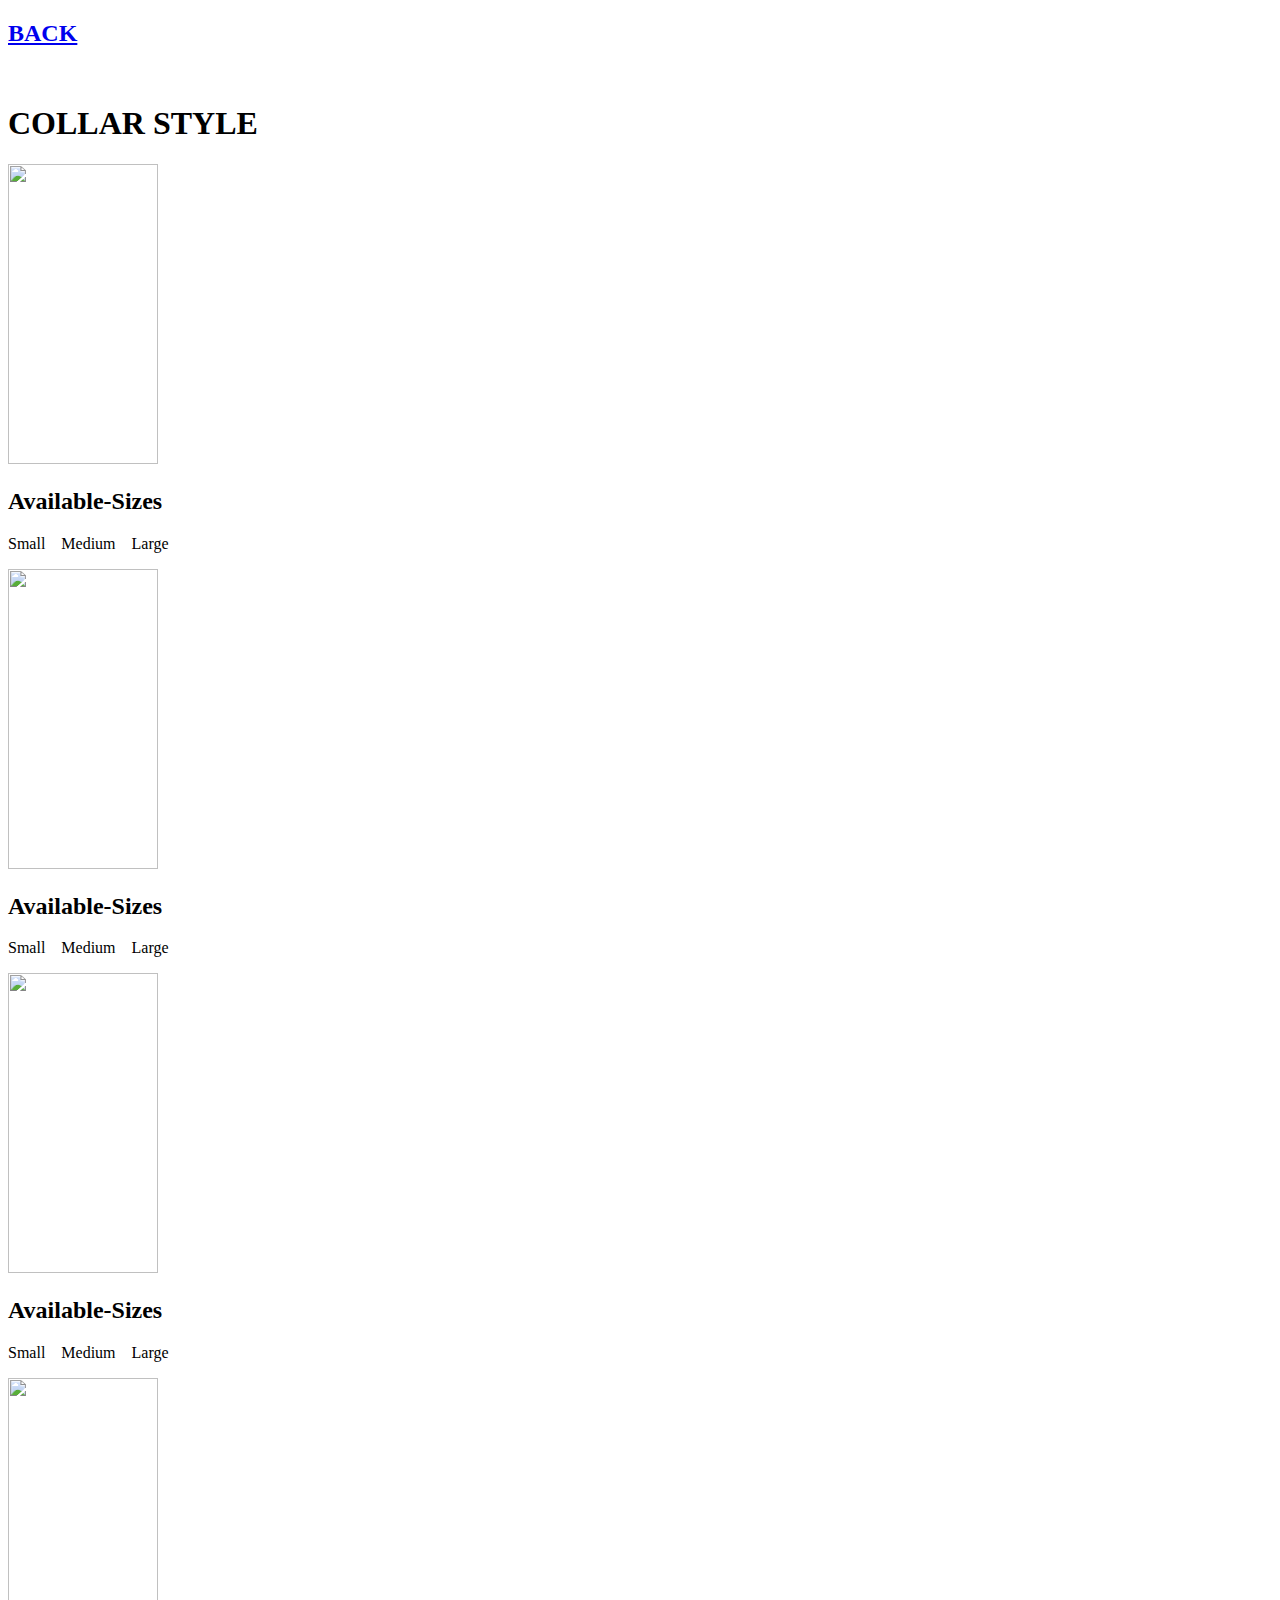
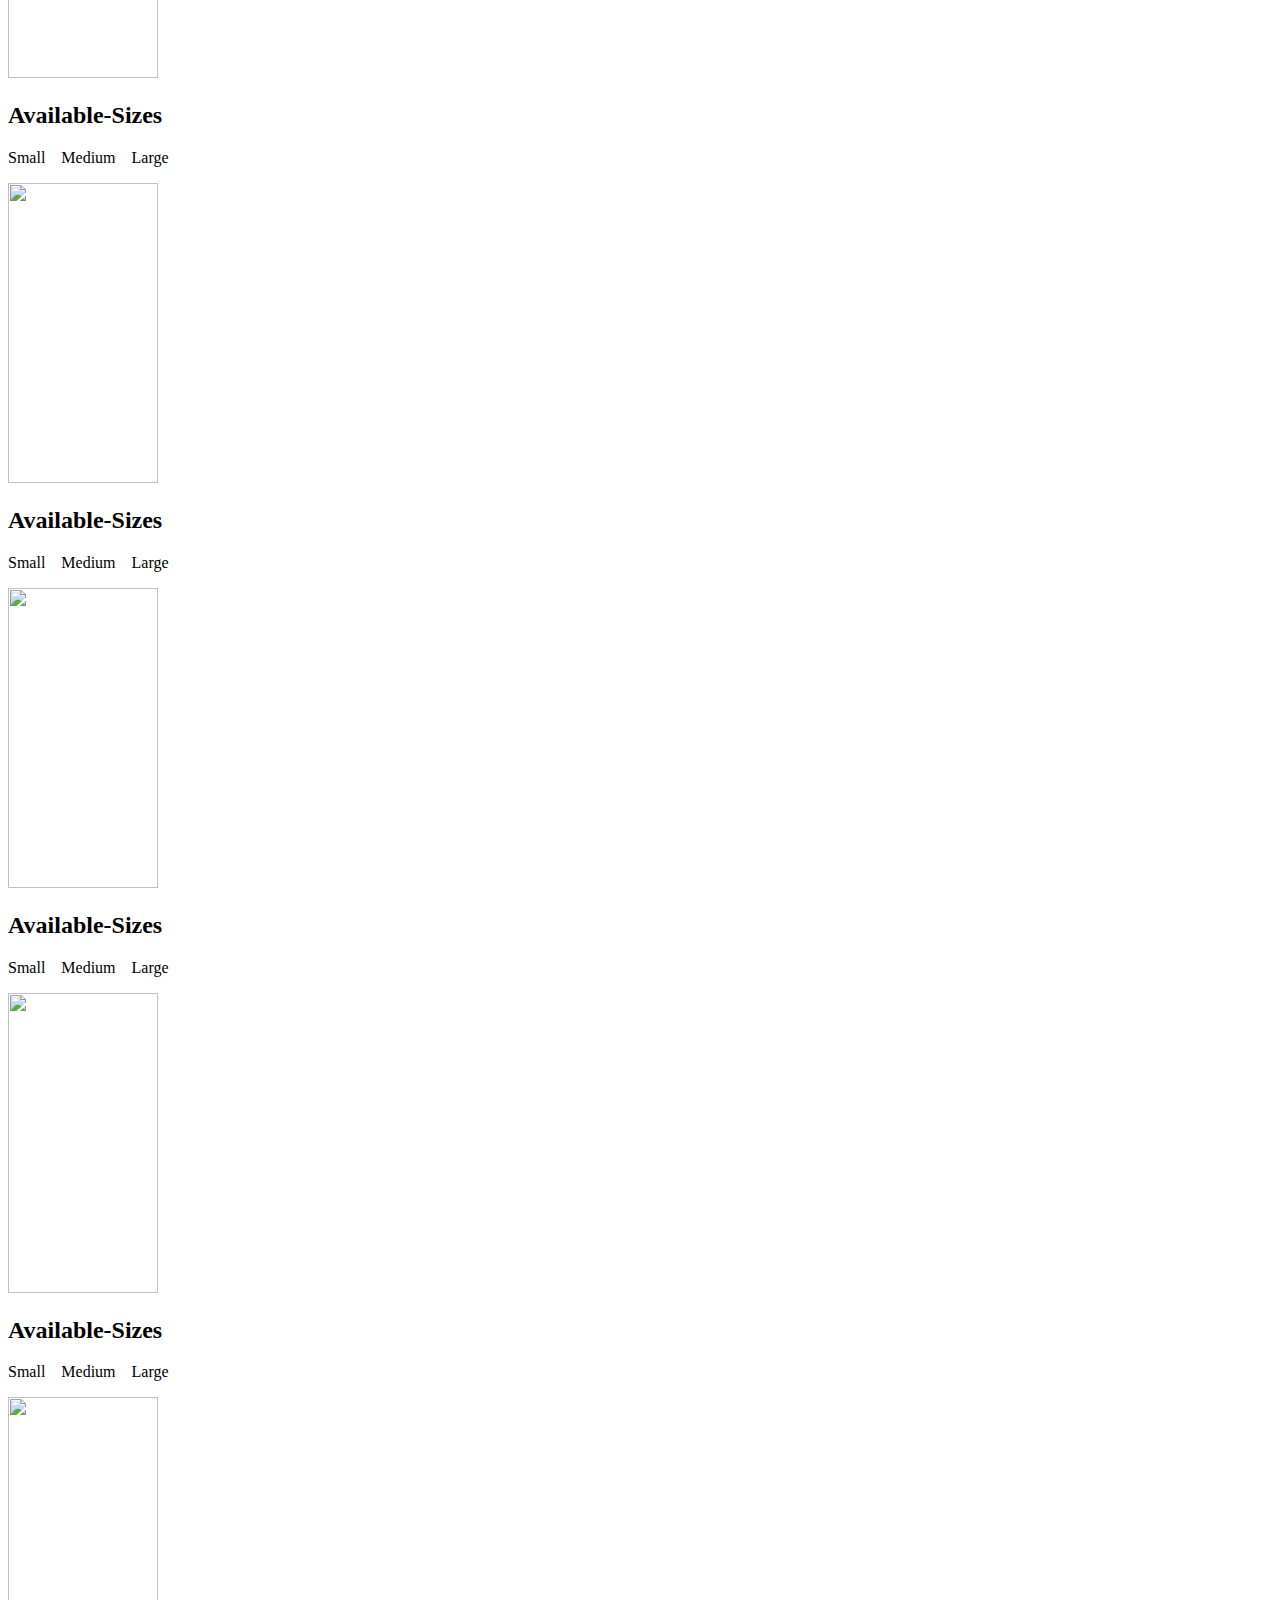
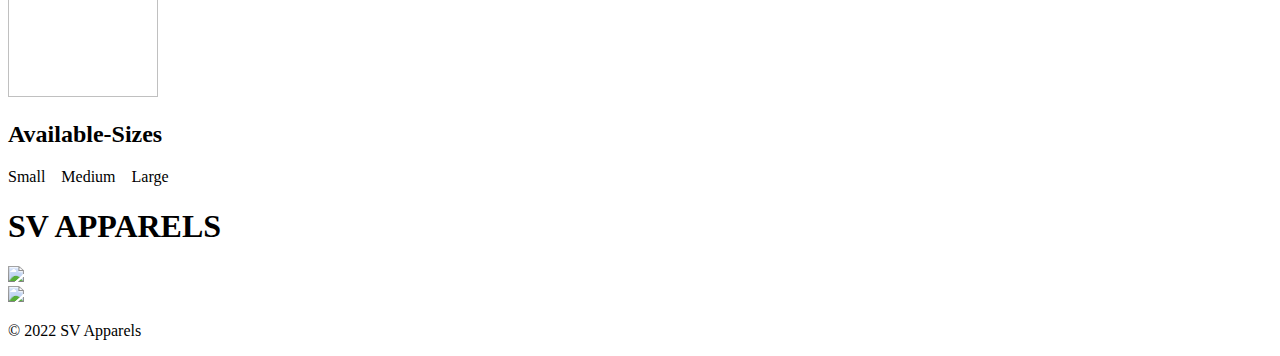
==== ccon.html @ 6c54590a "Create ccon.html" ====
<!DOCTYPE html>
<html lang="en">

<head>
 	 <meta charset="UTF-8">
	  <meta name="viewport" content="width=device-width, initial-scale=1.0">
	  <link rel="stylesheet" href="ts.css">
  	 <title>SV APPARELS</title>
</head>
    
<body>
  
  <!-- Header -->
	  <section id="header">
	    <div class="header container">
	      <div class="nav-bar">
	        <div class="brand">
	          <a href="#">
	            <h2 class="cta"><a href="solution.html#tshirts">BACK</a></h2>
	          </a>
 	       </div>
    	    <div class="nav-list">
    	   <div class="hamburger">
                    <div class="bar"></div>
                   </div>
                   
             </div>
             </div>
             </div>
    </section>
  <!-- End Header -->

  <body background="imgbg.jpg">

  

  <!-- T-shirt Section -->
   <section id="T-shirts">
       <div class="T-shirts container">
       <div class="T-shirt-top">
        
                 <h1 class="section-title"><br><B><span>COLLAR</span> STYLE</B> </h1>
                 </div>
                 <div class="T-shirt-bottom">
                 <div class="T-shirt-item">
                 <div class>
	 <img src="con1.jpg" width="150"height="300"></div>
   <h2><c>Available-Sizes</c></h2>
   <p>Small&emsp;Medium&emsp;Large</p>
         	 
                  </div>

                  <div class="T-shirt-item">
                  <div class>
	 <img src="con2.jpg" width="150"height="300" ></div>
   <h2><c>Available-Sizes</c></h2>
   <p>Small&emsp;Medium&emsp;Large</p>
                   
                  </div>

                  <div class="T-shirt-item">
                  <div class>
	<img src="con3.jpg" width="150"height="300"></div>
  <h2><c>Available-Sizes</c></h2>
   <p>Small&emsp;Medium&emsp;Large</p>
         
	</div>
	<div class="T-shirt-item">

                   <div class>
	 <img src="con4.jpg" width="150"height="300"></div>
   <h2><c>Available-Sizes</c></h2>
   <p>Small&emsp;Medium&emsp;Large&emsp;</p>
                    </div>
                    <div class="T-shirt-item">
                      <div class>
      <img src="con5.jpg" width="150"height="300"></div>
      <h2><c>Available-Sizes</c></h2>
       <p>Small&emsp;Medium&emsp;Large</p>
             
      </div>
      <div class="T-shirt-item">
        <div class>
<img src="con6.jpg" width="150"height="300"></div>
<h2><c>Available-Sizes</c></h2>
<p>Small&emsp;Medium&emsp;Large</p>

</div>
<div class="T-shirt-item">
  <div class>
<img src="con7.jpg" width="150"height="300"></div>
<h2><c>Available-Sizes</c></h2>
<p>Small&emsp;Medium&emsp;Large</p>

</div>
<div class="T-shirt-item">
  <div class>
<img src="con8.jpg" width="150"height="300"></div>
<h2><c>Available-Sizes</c></h2>
<p>Small&emsp;Medium&emsp;Large</p>

</div>
                    </div>
                    </div>
                   </div>
          </section>
  <!-- End T-shirt Section -->


  


  <!-- Footer -->
  <section id="footer">
      <div class="footer container">
      <div class="brand">
      <h1><span>S</span>V<span> A</span>PPARELS</h1>
      </div>
      <h2></h2>
      <div class="social-icon">
      <div class="social-item">
      <a href="https://www.facebook.com/profile.php?id=100005364581703"><img src="https://img.icons8.com/bubbles/100/000000/facebook-new.png" /></a>
      </div>
      <div class="social-item">
      <a href="https://wa.me/919994090210?text=Welcome%20to%20SV%20Apparels"><img src="https://img.icons8.com/bubbles/2x/whatsapp.png" /></a>
      </div>
      </div>
      <p>© 2022 SV Apparels</p>
      </div>
    </section>
  <!-- End Footer -->


  <script src="F:/Project/files/app.js"></script>
</body>

</html>
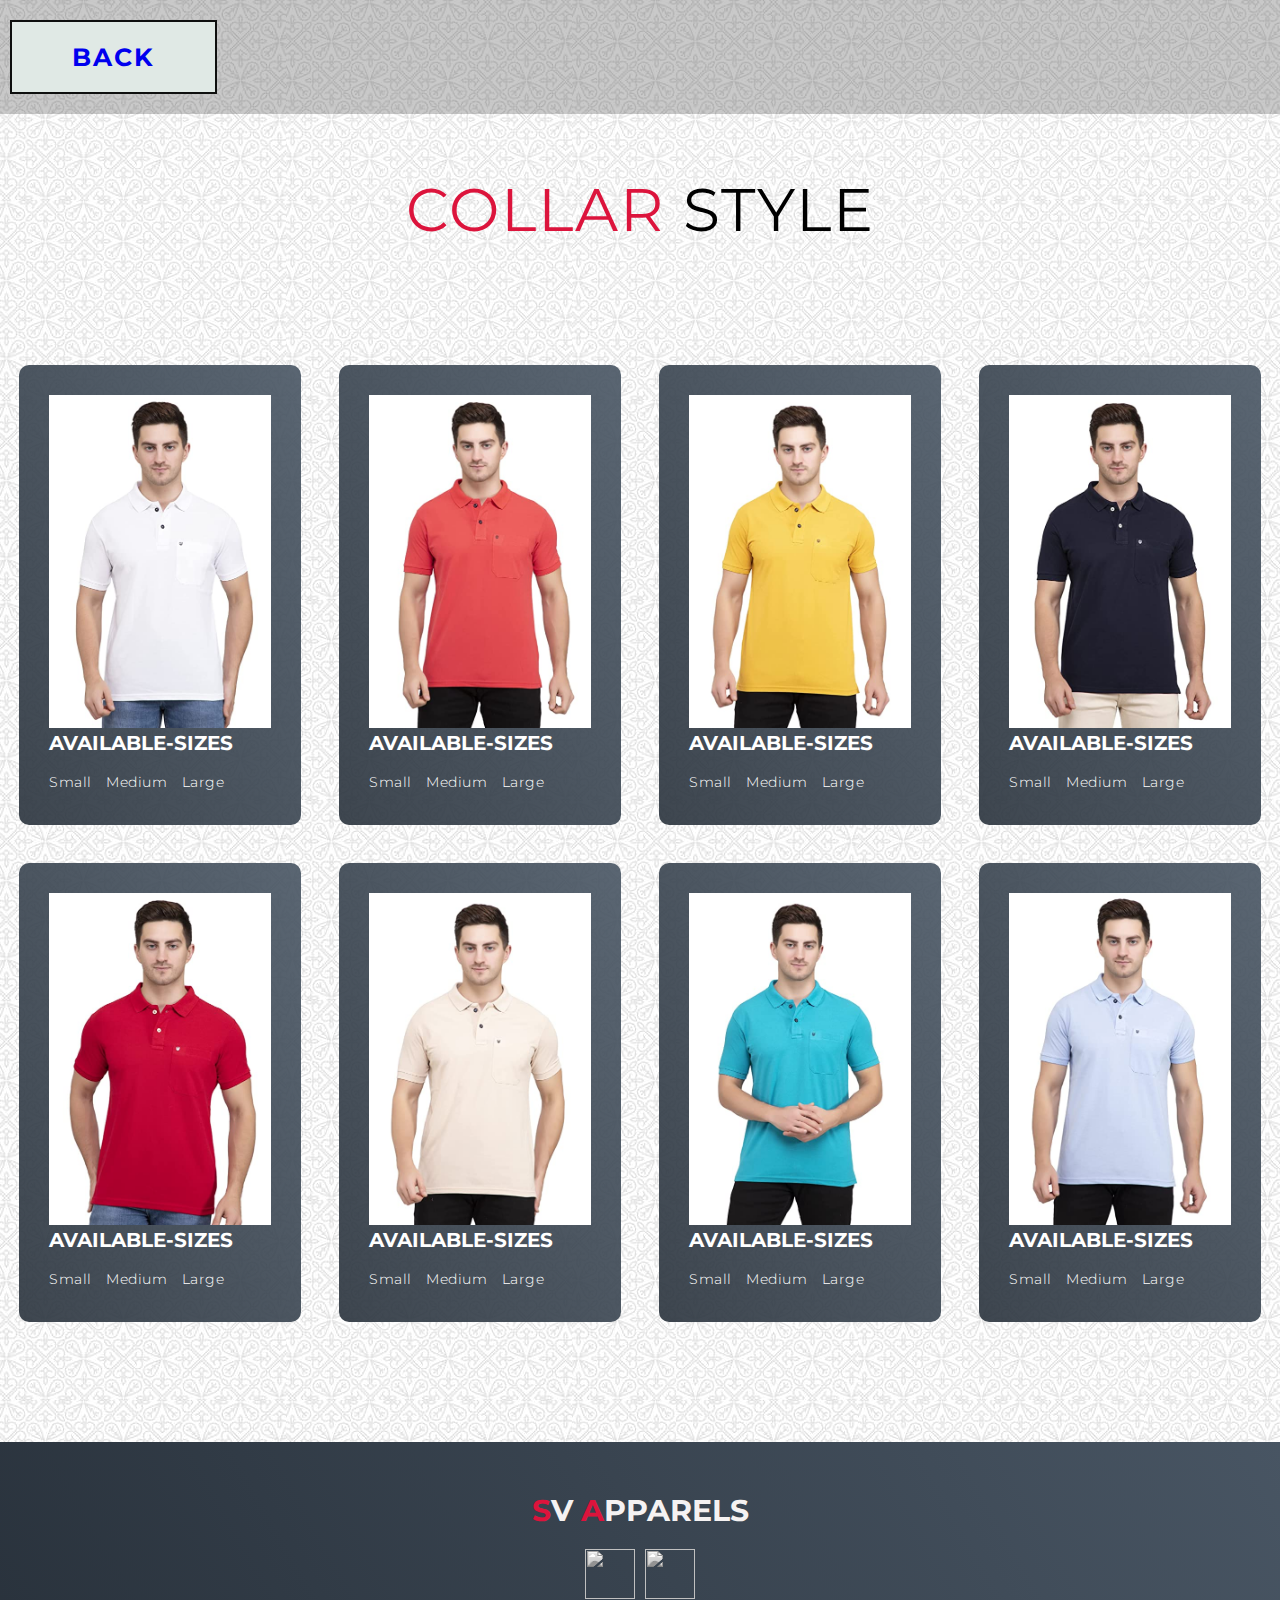
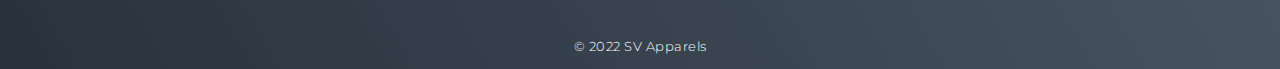
==== commit 11fa19b2: "Update ccon.html" ====
--- a/ccon.html
+++ b/ccon.html
@@ -16,7 +16,7 @@
 	      <div class="nav-bar">
 	        <div class="brand">
 	          <a href="#">
-	            <h2 class="cta"><a href="solution.html#tshirts">BACK</a></h2>
+	            <h2 class="cta"><a href="http://127.0.0.1:5500/solution.html#tshirts">BACK</a></h2>
 	          </a>
  	       </div>
     	    <div class="nav-list">
--- a/ts.css
+++ b/ts.css
@@ -0,0 +1,352 @@
+@import 'https://fonts.googleapis.com/css?family=Montserrat:300, 400, 700&display=swap';
+* {
+	padding: 0;
+	margin: 0;
+	box-sizing: border-box;
+}
+html {
+	font-size: 10px;
+	font-family: 'Montserrat', sans-serif;
+	scroll-behavior: smooth;
+}
+a {
+	text-decoration: none;
+}
+.container {
+	min-height: 100vh;
+	width: 100%;
+	display: flex;
+	align-items: center;
+	justify-content: center;
+}
+img {
+	height: 100%;
+	width: 100%;
+	object-fit: cover;
+}
+p {
+	color: black;
+	font-size: 1.4rem;
+	margin-top: 5px;
+	line-height: 2.5rem;
+	font-weight: 300;
+	letter-spacing: 0.05rem;
+}
+
+	
+
+.section-title {
+	font-size: 4rem;
+	font-weight: 250;
+	color: black;
+	margin-bottom: 50px;
+	text-transform: uppercase;
+	letter-spacing: 0.2rem;
+	text-align: center;
+}
+.section-title span {
+	color: crimson;
+}
+
+.cta {
+	display: inline-block;
+	padding: 10px 10px;
+	color: rgb(236, 245, 236);
+	background-color: rgb(224, 233, 229);
+	border: 2px solid rgb(14, 15, 14);
+	font-size: 2rem;
+	text-transform: uppercase;
+	letter-spacing: 0.2rem;
+	margin-top: 20px;
+	margin-left: 0px;
+	margin-bottom: 20px;
+	transition: 0.3s ease;
+	transition-property: background-color, color;
+}
+.cta:hover {
+	color: rgb(247, 243, 243);
+	background-color: rgb(174, 164, 166);
+}
+.brand h1 {
+	font-size: 3rem;
+	text-transform: uppercase;
+	color: rgb(245, 242, 242);
+}
+.brand h1 span {
+	color: crimson;
+}
+
+/* Header section */
+#header {
+	position: fixed;
+	z-index: 1000;
+	left: 0;
+	top: 0;
+	width: 100vw;
+	height: 5px;
+}
+#header .header {
+	min-height: 8vh;
+	background-color: rgba(31, 30, 30, 0.24);
+	transition: 0.3s ease background-color;
+}
+#header .nav-bar {
+	display: flex;
+	align-items: center;
+	justify-content: space-between;
+	width: 100%;
+	height: 100%;
+	max-width: 1300px;
+	padding: 0 10px;
+}
+#header .nav-list ul {
+	list-style: none;
+	position: absolute;
+	background-color: rgb(244, 240, 240);
+	width: 100vw;
+	height: 100vh;
+	left: 100%;
+	top: 0;
+	display: flex;
+	flex-direction: column;
+	justify-content: center;
+	align-items: center;
+	z-index: 1;
+	overflow-x: hidden;
+	transition: 0.5s ease left;
+}
+#header .nav-list ul.active {
+	left: 0%;
+}
+#header .nav-list ul a {
+	font-size: 2.5rem;
+	font-weight: 500;
+	letter-spacing: 0.2rem;
+	text-decoration: none;
+	color: rgb(13, 15, 14);
+	text-transform: uppercase;
+	padding: 20px;
+	display: block;
+}
+#header .nav-list ul a::after {
+	content: attr(data-after);
+	position: absolute;
+	top: 50%;
+	left: 50%;
+	transform: translate(-50%, -50%) scale(0);
+	color: rgba(240, 248, 255, 0.021);
+	font-size: 13rem;
+	letter-spacing: 50px;
+	z-index: -1;
+	transition: 0.3s ease letter-spacing;
+}
+#header .nav-list ul li:hover a::after {
+	transform: translate(-50%, -50%) scale(1);
+	letter-spacing: initial;
+}
+#header .nav-list ul li:hover a {
+	color: crimson;
+}
+
+/* End Header section */
+
+
+
+
+/* T-shirts Section */
+#T-shirts .T-shirts {
+	flex-direction: column;
+	text-align: left;
+	max-width: 1500px;
+	margin:  0 auto;
+	padding: 100px 0;
+}
+#T-shirts .T-shirt-top {
+	max-width: 500px;
+	margin: 0 auto;
+}
+#T-shirts .T-shirt-bottom {
+	display: flex;
+	align-items: center;
+	justify-content: center;
+	flex-wrap: wrap;
+	margin-top: 50px;
+}
+#T-shirts .T-shirt-item {
+	flex-basis: 80%;
+	display: flex;
+	align-items: flex-start;
+	justify-content: left;
+	flex-direction: column;
+	padding: 30px;
+	border-radius: 10px;
+	background-image: url(./img/img-1.png);
+	background-size: cover;
+	margin: 10px 5%;
+	position: relative;
+	z-index: 1;
+	overflow: hidden;
+}
+#T-shirts .T-shirt-item::after {
+	content: '';
+	position: absolute;
+	left: 0;
+	top: 0;
+	height: 100%;
+	width: 100%;
+	background-image: linear-gradient(60deg, #29323c 0%, #485563 100%);
+	opacity: 0.9;
+	z-index: -1;
+}
+#T-shirts .T-shirt-bottom .icon {
+	height: 80px;
+	width: 80px;
+	margin-bottom: 20px;
+}
+#T-shirts .T-shirt-item h2 {
+	font-size: 2rem;
+	color: white;
+	margin-bottom: 10px;
+	text-transform: uppercase;
+}
+#T-shirts .T-shirt-item p {
+	color: white;
+	text-align: left;
+}
+/* End T-shirts Section */
+
+
+
+
+/* Footer */
+#footer {
+	background-image: linear-gradient(60deg, #29323c 0%, #485563 100%);
+}
+#footer .footer {
+	min-height: 200px;
+	flex-direction: column;
+	padding-top: 50px;
+	padding-bottom: 10px;
+}
+#footer h2 {
+	color: white;
+	font-weight: 500;
+	font-size: 1.8rem;
+	letter-spacing: 0.1rem;
+	margin-top: 10px;
+	margin-bottom: 10px;
+}
+#footer .social-icon {
+	display: flex;
+	margin-bottom: 30px;
+}
+#footer .social-item {
+	height: 50px;
+	width: 50px;
+	margin: 0 5px;
+}
+#footer .social-item img {
+	filter: grayscale(1);
+	transition: 0.3s ease filter;
+}
+#footer .social-item:hover img {
+	filter: grayscale(0);
+}
+#footer p {
+	color: white;
+	font-size: 1.3rem;
+}
+/* End Footer */
+
+/* Keyframes */
+@keyframes hamburger_puls {
+	0% {
+		opacity: 1;
+		transform: scale(1);
+	}
+	100% {
+		opacity: 0;
+		transform: scale(1.4);
+	}
+}
+@keyframes text_reveal_box {
+	50% {
+		width: 100%;
+		left: 0;
+	}
+	100% {
+		width: 0;
+		left: 100%;
+	}
+}
+@keyframes text_reveal {
+	100% {
+		color: white;
+	}
+}
+@keyframes text_reveal_name {
+	100% {
+		color: crimson;
+		font-weight: 500;
+	}
+}
+/* End Keyframes */
+
+/* Media Query For Tablet */
+@media only screen and (min-width: 768px) {
+	.cta {
+		font-size: 2.5rem;
+		padding: 20px 60px;
+	}
+	h1.section-title {
+		font-size: 6rem;
+	}
+
+	/* Hero */
+	#hero h1 {
+		font-size: 7rem;
+	}
+	/* End Hero */
+
+	/* T-shirts Section */
+	#T-shirts .T-shirt-bottom .T-shirt-item {
+		flex-basis: 45%;
+		margin: 2.5%;
+	}
+	/* End T-shirts Section */
+
+	
+
+}
+/* End Media Query For Tablet */
+
+/* Media Query For Desktop */
+@media only screen and (min-width: 1200px) {
+	/* header */
+	#header .hamburger {
+		display: none;
+	}
+	#header .nav-list ul {
+		position: initial;
+		display: block;
+		height: auto;
+		width: fit-content;
+		background-color: black;
+	}
+	#header .nav-list ul li {
+		display: inline-block;
+	}
+	#header .nav-list ul li a {
+		font-size: 1.8rem;
+	}
+	#header .nav-list ul a:after {
+		display: none;
+	}
+	/* End header */
+
+	#T-shirts .T-shirt-bottom .T-shirt-item {
+		flex-basis: 22%;
+		margin: 1.5%;
+	}
+}
+/* End  Media Query For Desktop */
